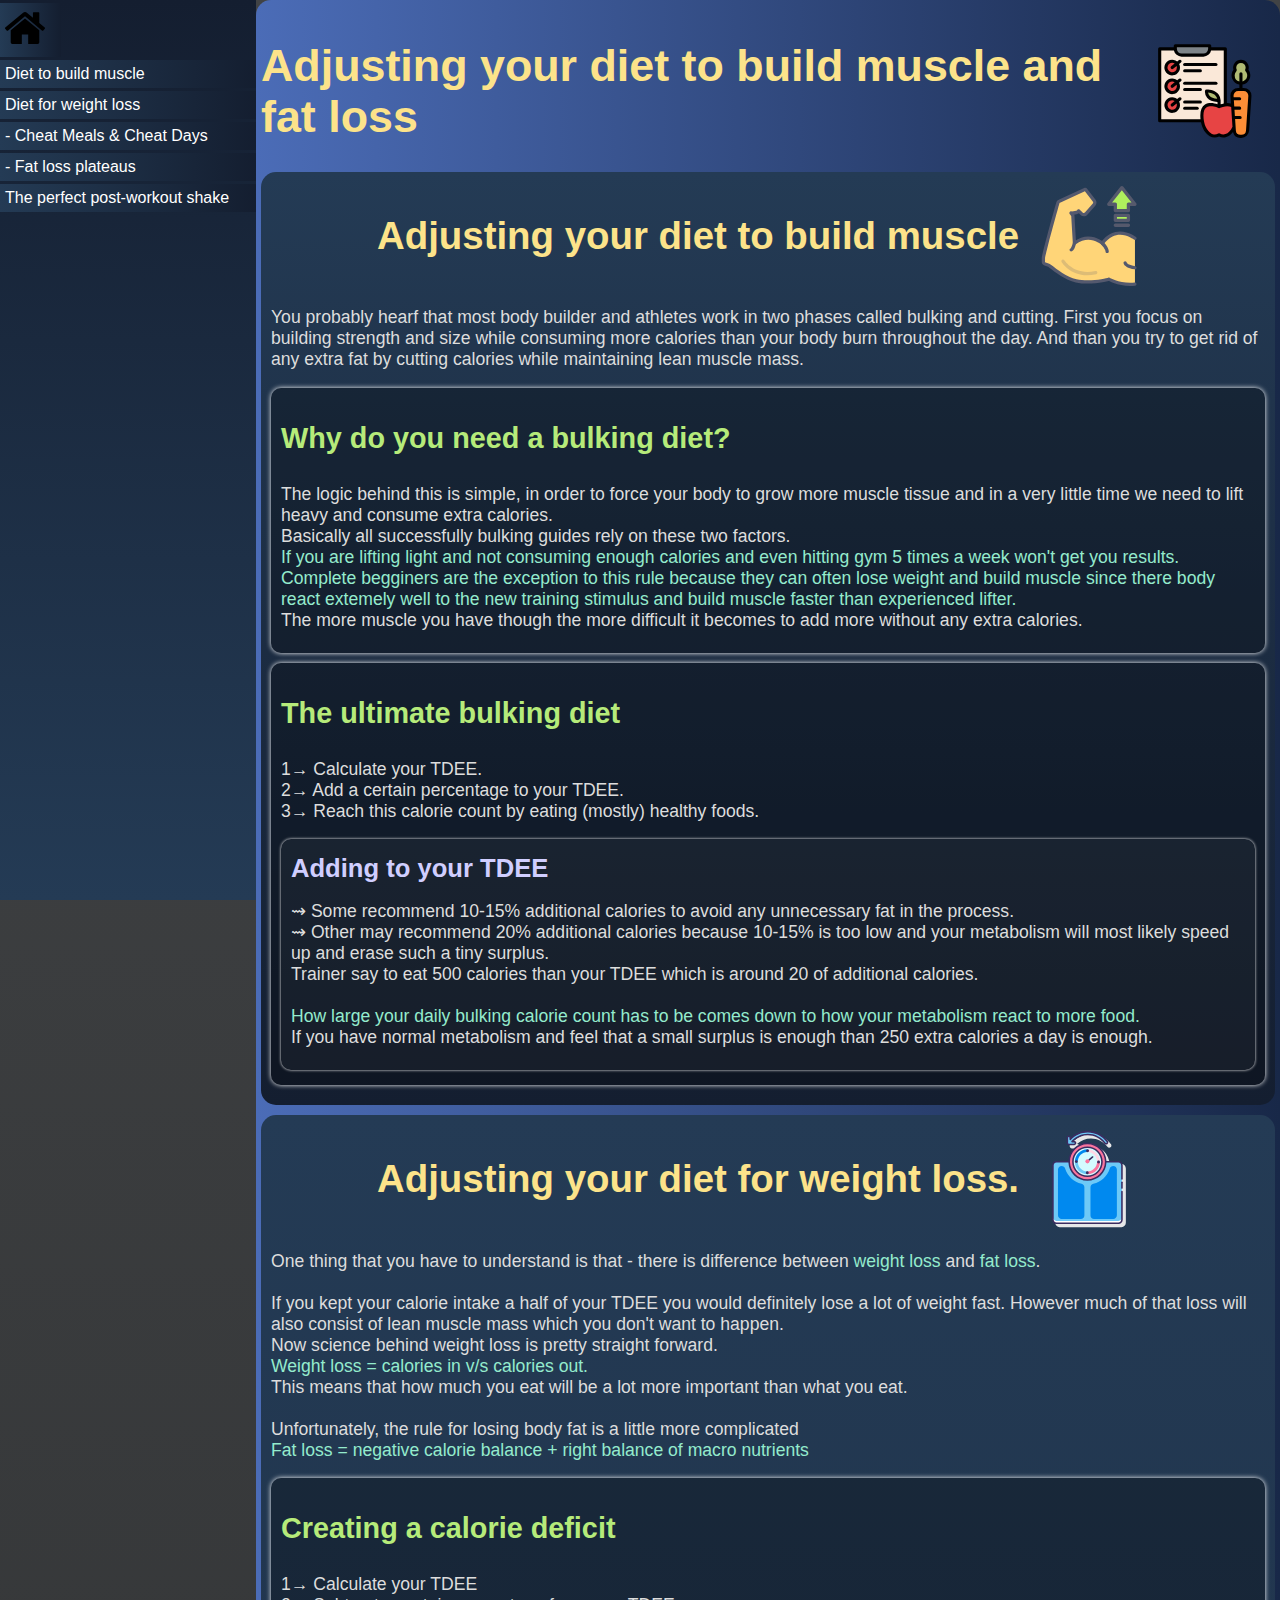
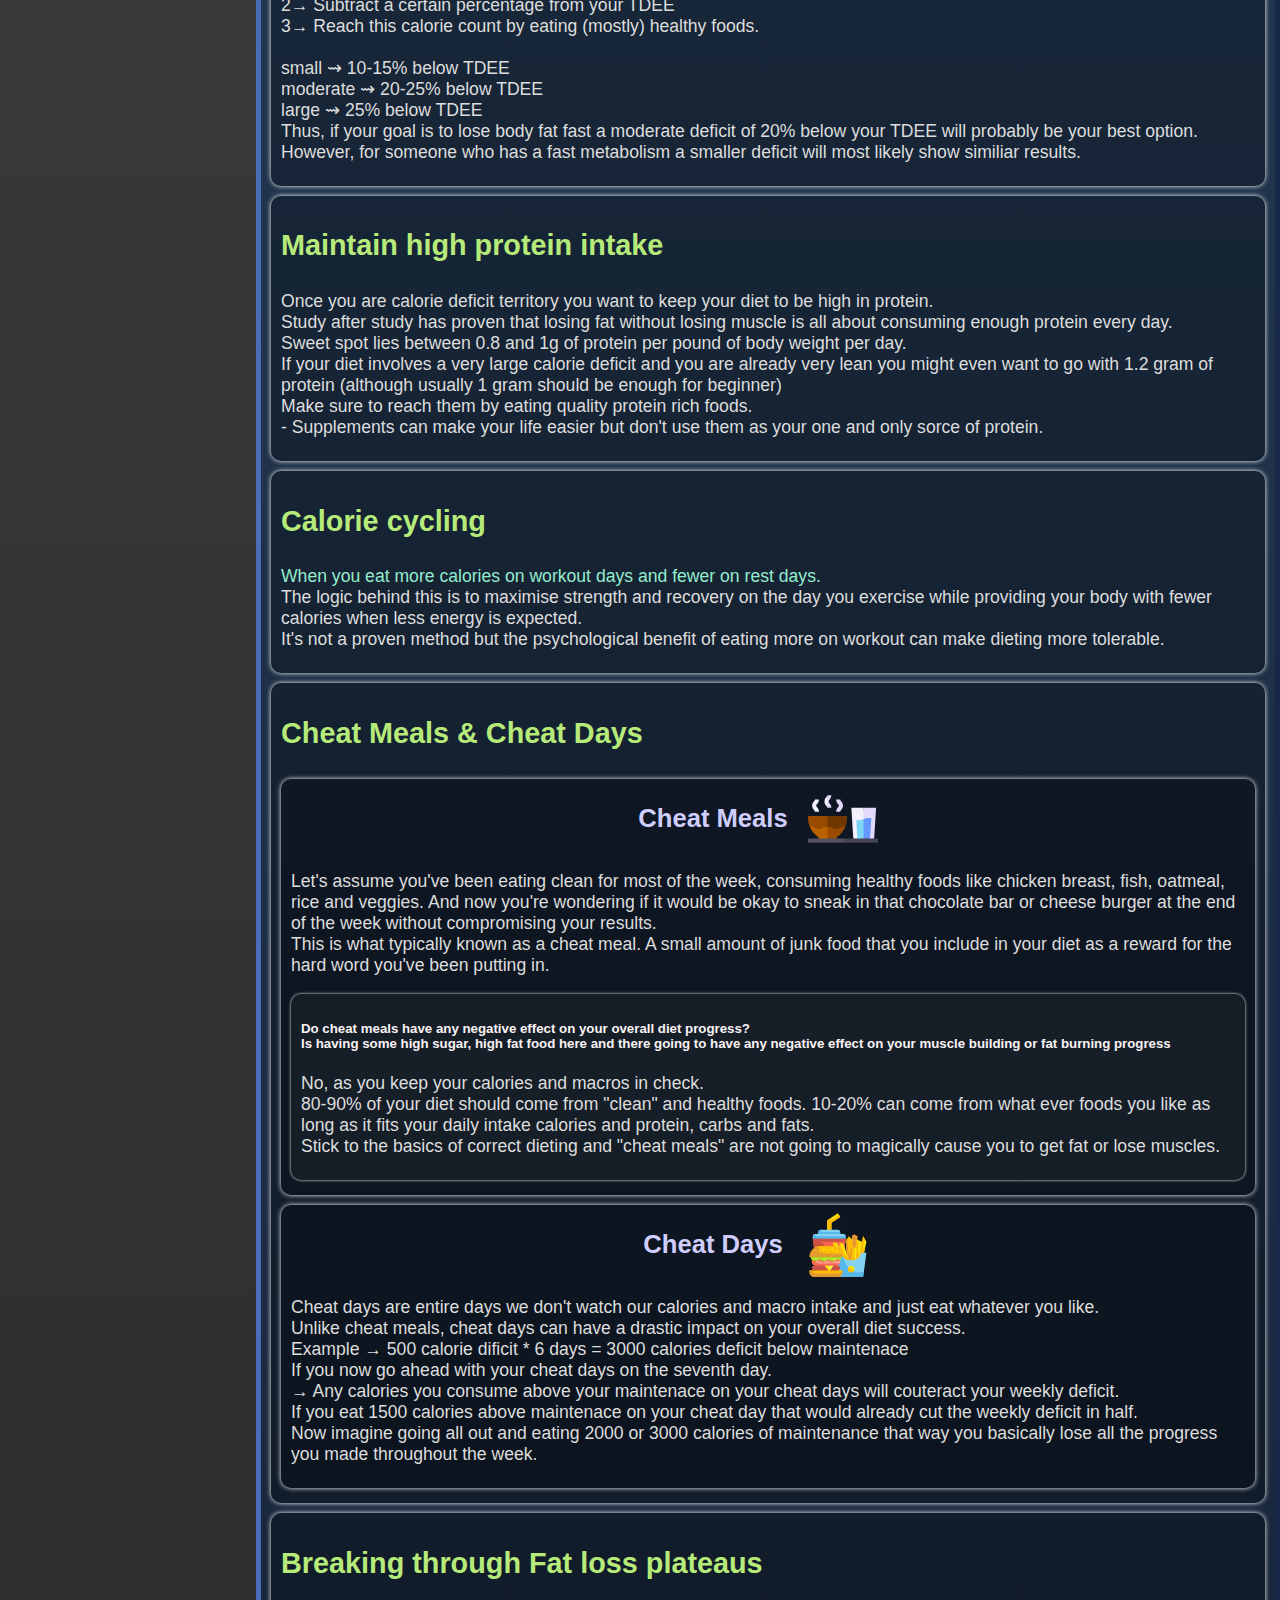
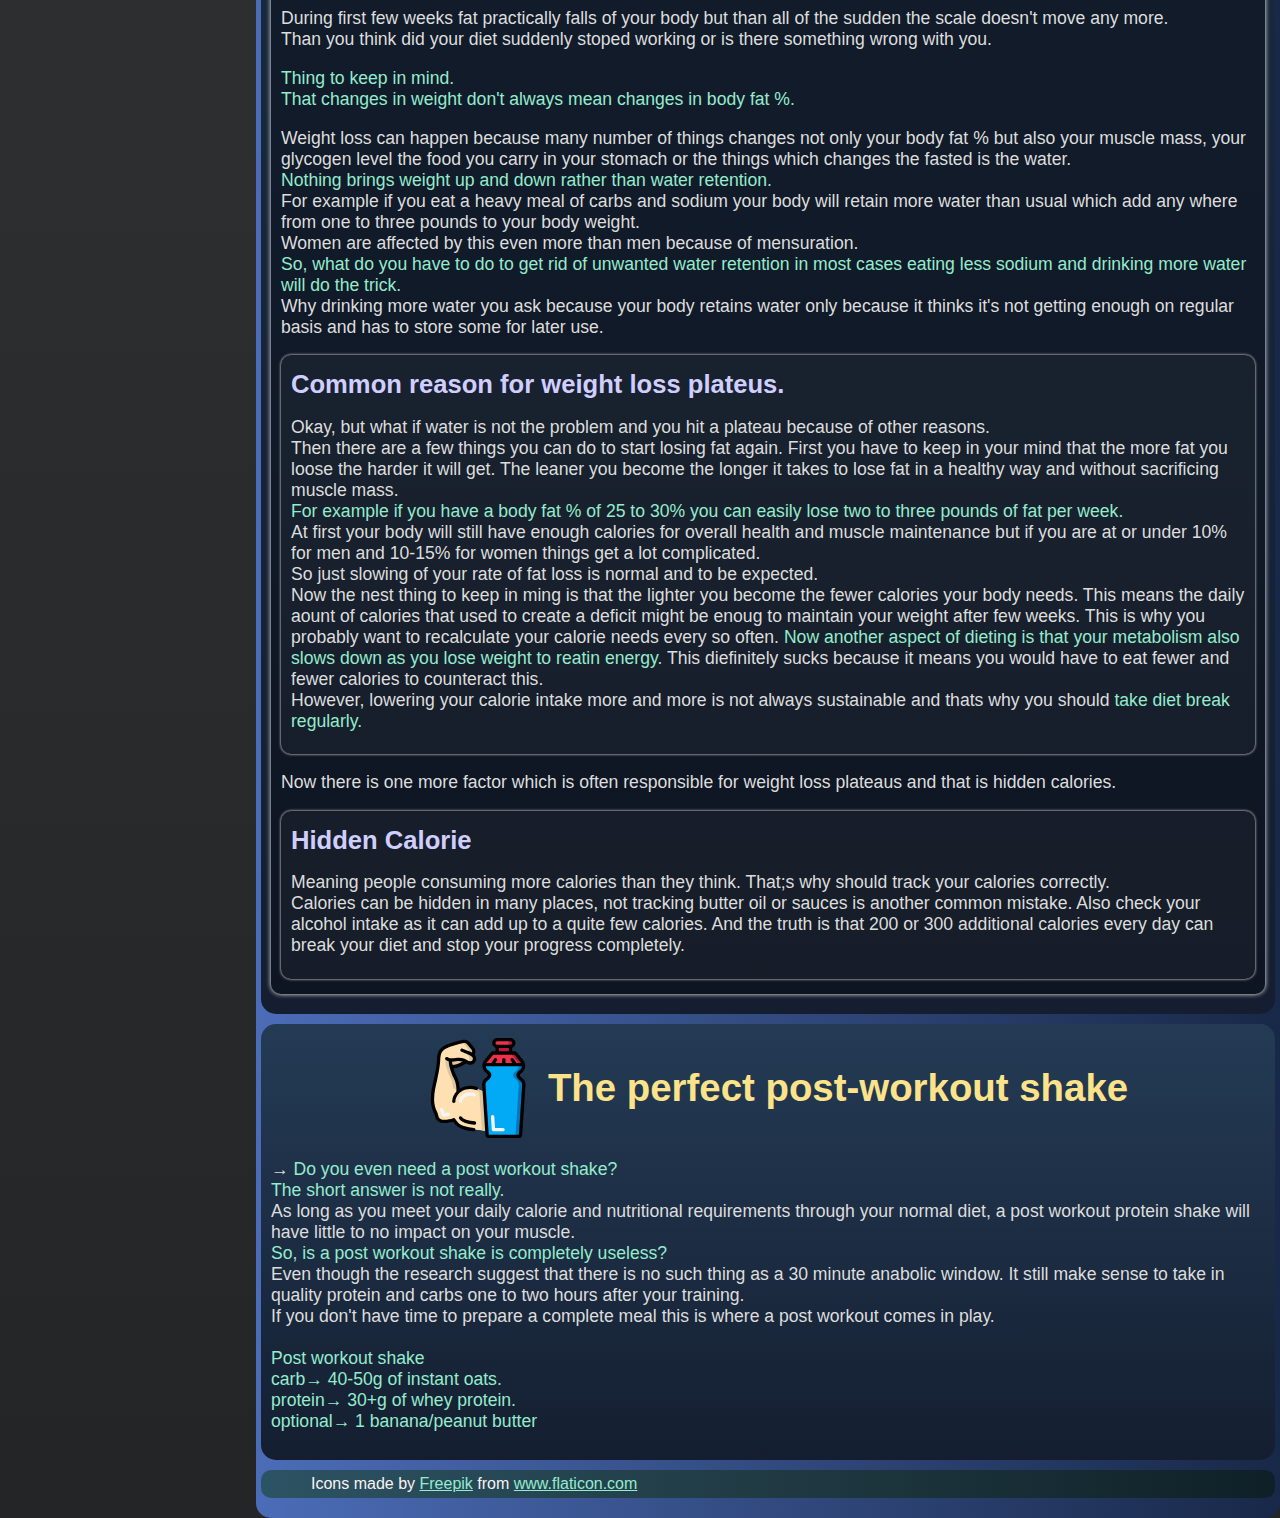
==== component/diet_weightloss_weightgain.html @ d58fdd77 "Add files via upload" ====
<!DOCTYPE html>
<html lang="en">

<head>
    <meta charset="UTF-8">
    <meta http-equiv="X-UA-Compatible" content="IE=edge">
    <meta name="viewport" content="width=device-width, initial-scale=1.0">
    <title>Adjusting your diet to build muscle and fat loss </title>
    <link rel="icon" href="images/diet3.svg" type="image/icon type">
    <link rel="stylesheet" href="style.css">
</head>

<body>
    <nav class="navbar">
        <div onclick="openNav()" class="dmenu">
            <div></div>
            <div></div>
            <div></div>
        </div>
    </nav>
    <div id="mySidenav" class="sidenav">
        <a href="javascript:void(0)" class="close closebtn" onclick="closeNav()">&times;</a>
        <div class="group">
            <a class="home-icon" href="../index.html"><img src="../images/home.svg" alt="home-icon"></a>
        </div>
        <div class="group">
            <div class="box">
                <a href="#buildm">Diet to build muscle</a>
                <a href="#weightl">Diet for weight loss</a>
                <a href="#cheatmd">- Cheat Meals & Cheat Days</a>
                <a href="#fatlp">- Fat loss plateaus</a>
                <a href="#postshake">The perfect post-workout shake</a>
            </div>
        </div>
    </div>
    <section class="back">
        <div id="left">
            <div class="group">
                <a class="home-icon" href="../index.html"><img src="../images/home.svg" alt="home-icon"></a>
            </div>
            <div class="group">
                <div class="box">
                    <a href="#buildm">Diet to build muscle</a>
                    <a href="#weightl">Diet for weight loss</a>
                    <a href="#cheatmd">- Cheat Meals & Cheat Days</a>
                    <a href="#fatlp">- Fat loss plateaus</a>
                    <a href="#postshake">The perfect post-workout shake</a>
                </div>
            </div>
        </div>
        <div id="right">
            <div class="content-box">
                <div class="content-heading">
                    <h1>Adjusting your diet to build muscle and fat loss</h1>
                    <img src="images/diet3.svg" alt="">
                </div>
                <div id="buildm" class="inside-content">
                    <div class="content-heading">
                        <h2>Adjusting your diet to build muscle</h2>
                        <img src="images/muscle.svg" alt="">
                    </div>
                    <p>
                        You probably hearf that most body builder and athletes work in two phases called bulking and cutting. First you focus on building strength and size while consuming more calories than your body burn throughout the day. And than you try to get rid of any
                        extra fat by cutting calories while maintaining lean muscle mass.
                    </p>
                    <div class="dark">
                        <h3>Why do you need a bulking diet?</h3>
                        <p>
                            The logic behind this is simple, in order to force your body to grow more muscle tissue and in a very little time we need to lift heavy and consume extra calories. <br> Basically all successfully bulking guides rely on these
                            two factors. <br> <span class="imp"> If you are lifting light and not consuming enough calories and even hitting gym 5 times a week won't get you results.
                            <br> Complete begginers are the exception to this rule because they can often lose weight and build muscle since there body react extemely well to the new training stimulus and build muscle faster than experienced lifter.</span>
                            <br> The more muscle you have though the more difficult it becomes to add more without any extra calories.
                        </p>
                    </div>
                    <div class="dark">
                        <h3>The ultimate bulking diet</h3>
                        <p>
                            1&rarr; Calculate your TDEE.
                            <br>2&rarr; Add a certain percentage to your TDEE.
                            <br>3&rarr; Reach this calorie count by eating (mostly) healthy foods.
                        </p>
                        <div class="light">
                            <h4>Adding to your TDEE</h4>
                            <p>
                                &zigrarr; Some recommend 10-15% additional calories to avoid any unnecessary fat in the process.
                                <br>&zigrarr; Other may recommend 20% additional calories because 10-15% is too low and your metabolism will most likely speed up and erase such a tiny surplus.
                                <br> Trainer say to eat 500 calories than your TDEE which is around 20 of additional calories.
                                <br>
                                <br><span class="imp">How large your daily bulking calorie count has to be comes down to how your metabolism react to more food.</span>
                                <br>If you have normal metabolism and feel that a small surplus is enough than 250 extra calories a day is enough.
                            </p>
                        </div>
                    </div>
                </div>
                <div id="weightl" class="inside-content">
                    <div class="content-heading">
                        <h2>Adjusting your diet for weight loss.</h2>
                        <img src="images/weight-loss.svg" alt="">
                    </div>
                    <p>
                        One thing that you have to understand is that - there is difference between <span class="imp">weight loss</span> and <span class="imp">fat loss</span>.
                        <br>
                        <br> If you kept your calorie intake a half of your TDEE you would definitely lose a lot of weight fast. However much of that loss will also consist of lean muscle mass which you don't want to happen.
                        <br>Now science behind weight loss is pretty straight forward.
                        <br><span class="imp">Weight loss = calories in v/s calories out.</span>
                        <br>This means that how much you eat will be a lot more important than what you eat.
                        <br>
                        <br> Unfortunately, the rule for losing body fat is a little more complicated
                        <br><span class="imp">Fat loss = negative calorie balance + right balance of macro nutrients</span>
                    </p>
                    <div class="dark">
                        <h3>Creating a calorie deficit</h3>
                        <p>
                            1&rarr; Calculate your TDEE
                            <br>2&rarr; Subtract a certain percentage from your TDEE
                            <br>3&rarr; Reach this calorie count by eating (mostly) healthy foods.
                            <br>
                            <br> small &zigrarr; 10-15% below TDEE
                            <br>moderate &zigrarr; 20-25% below TDEE
                            <br>large &zigrarr; 25% below TDEE
                            <br> Thus, if your goal is to lose body fat fast a moderate deficit of 20% below your TDEE will probably be your best option.
                            <br>However, for someone who has a fast metabolism a smaller deficit will most likely show similiar results.
                        </p>
                    </div>
                    <div class="dark">
                        <h3>Maintain high protein intake</h3>
                        <p>
                            Once you are calorie deficit territory you want to keep your diet to be high in protein. <br> Study after study has proven that losing fat without losing muscle is all about consuming enough protein every day.
                            <br> Sweet spot lies between 0.8 and 1g of protein per pound of body weight per day.
                            <br>If your diet involves a very large calorie deficit and you are already very lean you might even want to go with 1.2 gram of protein (although usually 1 gram should be enough for beginner)
                            <br>Make sure to reach them by eating quality protein rich foods.
                            <br>- Supplements can make your life easier but don't use them as your one and only sorce of protein.
                        </p>
                    </div>
                    <div class="dark">
                        <h3>Calorie cycling</h3>
                        <p>
                            <span class="imp">When you eat more calories on workout days and fewer on rest days.</span>
                            <br>The logic behind this is to maximise strength and recovery on the day you exercise while providing your body with fewer calories when less energy is expected.
                            <br>It's not a proven method but the psychological benefit of eating more on workout can make dieting more tolerable.
                        </p>
                    </div>

                    <div id="cheatmd" class="dark">
                        <h3>Cheat Meals & Cheat Days</h3>
                        <div class="dark">
                            <div class="content-heading">
                                <h4>Cheat Meals</h4>
                                <img src="images/cheat-meal.svg" alt="">
                            </div>
                            <p>
                                Let's assume you've been eating clean for most of the week, consuming healthy foods like chicken breast, fish, oatmeal, rice and veggies. And now you're wondering if it would be okay to sneak in that chocolate bar or cheese burger at the end of the week
                                without compromising your results.
                                <br>This is what typically known as a cheat meal. A small amount of junk food that you include in your diet as a reward for the hard word you've been putting in.
                            </p>
                            <div class="light">
                                <h5>Do cheat meals have any negative effect on your overall diet progress?
                                    <br> Is having some high sugar, high fat food here and there going to have any negative effect on your muscle building or fat burning progress
                                </h5>
                                <p>No, as you keep your calories and macros in check.
                                    <br>80-90% of your diet should come from "clean" and healthy foods. 10-20% can come from what ever foods you like as long as it fits your daily intake calories and protein, carbs and fats.
                                    <br>Stick to the basics of correct dieting and "cheat meals" are not going to magically cause you to get fat or lose muscles.
                                </p>
                            </div>
                        </div>
                        <div class="dark">
                            <div class="content-heading">
                                <h4>Cheat Days</h4>
                                <img src="images/fast-food.svg" alt="">
                            </div>
                            <p>
                                Cheat days are entire days we don't watch our calories and macro intake and just eat whatever you like.
                                <br>Unlike cheat meals, cheat days can have a drastic impact on your overall diet success.
                                <br>Example &rarr; 500 calorie dificit * 6 days = 3000 calories deficit below maintenace
                                <br>If you now go ahead with your cheat days on the seventh day.
                                <br>&rarr; Any calories you consume above your maintenace on your cheat days will couteract your weekly deficit.
                                <br>If you eat 1500 calories above maintenace on your cheat day that would already cut the weekly deficit in half.
                                <br>Now imagine going all out and eating 2000 or 3000 calories of maintenance that way you basically lose all the progress you made throughout the week.
                            </p>
                        </div>
                    </div>
                    <div id="fatlp" class="dark">
                        <h3>Breaking through Fat loss plateaus</h3>
                        <p>
                            During first few weeks fat practically falls of your body but than all of the sudden the scale doesn't move any more.
                            <br>Than you think did your diet suddenly stoped working or is there something wrong with you.
                        </p>
                        <p class="imp">
                            Thing to keep in mind.
                            <br> That changes in weight don't always mean changes in body fat %.
                        </p>
                        <p>
                            Weight loss can happen because many number of things changes not only your body fat % but also your muscle mass, your glycogen level the food you carry in your stomach or the things which changes the fasted is the water.
                            <br><span class="imp">Nothing brings weight up and down rather than water retention.</span>
                            <br>For example if you eat a heavy meal of carbs and sodium your body will retain more water than usual which add any where from one to three pounds to your body weight.
                            <br>Women are affected by this even more than men because of mensuration.
                            <br><span class="imp">So, what do you have to do to get rid of unwanted water retention in most cases eating less sodium and drinking more water will do the trick.</span>
                            <br>Why drinking more water you ask because your body retains water only because it thinks it's not getting enough on regular basis and has to store some for later use.
                        </p>
                        <div class="light">
                            <h4>Common reason for weight loss plateus.</h4>
                            <p>
                                Okay, but what if water is not the problem and you hit a plateau because of other reasons.
                                <br>Then there are a few things you can do to start losing fat again. First you have to keep in your mind that the more fat you loose the harder it will get. The leaner you become the longer it takes to lose fat in a healthy
                                way and without sacrificing muscle mass.
                                <br><span class="imp">For example if you have a body fat % of 25 to 30% you can easily lose two to three pounds of fat per week.</span>
                                <br>At first your body will still have enough calories for overall health and muscle maintenance but if you are at or under 10% for men and 10-15% for women things get a lot complicated.
                                <br>So just slowing of your rate of fat loss is normal and to be expected.
                                <br>Now the nest thing to keep in ming is that the lighter you become the fewer calories your body needs. This means the daily aount of calories that used to create a deficit might be enoug to maintain your weight after
                                few weeks. This is why you probably want to recalculate your calorie needs every so often.
                                <span class="imp">Now another aspect of dieting is that your metabolism also slows down as you lose weight to reatin energy.</span> This diefinitely sucks because it means you would have to eat fewer and fewer calories
                                to counteract this.
                                <br>However, lowering your calorie intake more and more is not always sustainable and thats why you should <span class="imp">take diet break regularly.</span>
                            </p>
                        </div>
                        <p>
                            Now there is one more factor which is often responsible for weight loss plateaus and that is hidden calories.
                        </p>
                        <div class="light">
                            <h4>Hidden Calorie</h4>
                            <p>
                                Meaning people consuming more calories than they think. That;s why should track your calories correctly.
                                <br>Calories can be hidden in many places, not tracking butter oil or sauces is another common mistake. Also check your alcohol intake as it can add up to a quite few calories. And the truth is that 200 or 300 additional
                                calories every day can break your diet and stop your progress completely.
                            </p>
                        </div>
                    </div>
                </div>
                <div id="postshake" class="inside-content">
                    <div class="content-heading">
                        <img src="images/protein-shake.svg" alt="">
                        <h2>The perfect post-workout shake</h2>
                    </div>
                    <p>
                        &rarr; <span class="imp">Do you even need a post workout shake?</span>
                        <br><span class="imp">The short answer is not really.</span>
                        <br>As long as you meet your daily calorie and nutritional requirements through your normal diet, a post workout protein shake will have little to no impact on your muscle.
                        <br><span class="imp">So, is a post workout shake is completely useless?</span>
                        <br>Even though the research suggest that there is no such thing as a 30 minute anabolic window. It still make sense to take in quality protein and carbs one to two hours after your training.
                        <br>If you don't have time to prepare a complete meal this is where a post workout comes in play.
                        <br><br> <span class="imp">
                            Post workout shake
                            <br>carb&rarr; 40-50g of instant oats.
                            <br>protein&rarr; 30+g of whey protein.
                            <br>optional&rarr; 1 banana/peanut butter
                            </span>
                    </p>
                </div>
                <div class="foot">
                    <div>Icons made by <a href="https://www.freepik.com" title="Freepik">Freepik</a> from <a href="https://www.flaticon.com/" title="Flaticon">www.flaticon.com</a></div>
                </div>
            </div>
        </div>
    </section>

    <script src="../script.js"></script>
</body>

</html>
---- component/style.css ----
body {
    margin: 0;
    padding: 0;
    font-family: "Lato", sans-serif;
}

.back {
    background: #232526;
    /* fallback for old browsers */
    background: -webkit-linear-gradient(to bottom, #414345, #232526);
    /* Chrome 10-25, Safari 5.1-6 */
    background: linear-gradient(to bottom, #414345, #232526);
    /* W3C, IE 10+/ Edge, Firefox 16+, Chrome 26+, Opera 12+, Safari 7+ */
    display: flex;
}

.navbar {
    height: 40px;
    background-color: rgba(255, 255, 255, 0.384);
    position: fixed;
    width: 100%;
    top: 0;
    left: 0;
    display: none;
}

.dmenu {
    margin: auto 5px;
    display: inline-block;
}

.dmenu div {
    width: 35px;
    height: 5px;
    background-color: black;
    margin: 6px 0;
}

.sidenav {
    height: 100%;
    width: 0;
    position: fixed;
    z-index: 1;
    top: 0;
    left: 0;
    background: #141E30;
    /* fallback for old browsers */
    background: -webkit-linear-gradient(to top, #243B55, #141E30);
    /* Chrome 10-25, Safari 5.1-6 */
    background: linear-gradient(to top, #243B55, #141E30);
    /* W3C, IE 10+/ Edge, Firefox 16+, Chrome 26+, Opera 12+, Safari 7+ */
    overflow-x: hidden;
    transition: 0.5s;
    padding-top: 60px;
}

.sidenav a {
    transition: 0.3s;
}

.sidenav .close {
    padding: 8px 8px 8px 32px;
    text-decoration: none;
    font-size: 25px;
    color: #818181;
    /* display: none; */
    transition: 0.3s;
}

.sidenav .close:hover {
    color: #f1f1f1;
}

.sidenav .closebtn {
    position: absolute;
    top: 0;
    right: 25px;
    font-size: 36px;
    margin-left: 50px;
}

@media screen and (max-height: 450px) {
    .sidenav {
        padding-top: 15px;
    }
    .sidenav a {
        font-size: 18px;
    }
}


/* side bar links */

.group a {
    display: block;
    text-decoration: none;
    color: white;
    /* width: 100%; */
    padding: 5px;
    margin: 3px 0;
    transition: 0.3s;
    background: #141E30;
    /* fallback for old browsers */
    background: -webkit-linear-gradient(to right, #243B55, #141E30);
    /* Chrome 10-25, Safari 5.1-6 */
    background: linear-gradient(to right, #243B55, #141E30);
    /* W3C, IE 10+/ Edge, Firefox 16+, Chrome 26+, Opera 12+, Safari 7+ */
}

.group a:hover {
    background: #2b5876;
    /* fallback for old browsers */
    background: -webkit-linear-gradient(to right, #4e4376, #2b5876);
    /* Chrome 10-25, Safari 5.1-6 */
    background: linear-gradient(to right, #4e4376, #2b5876);
    /* W3C, IE 10+/ Edge, Firefox 16+, Chrome 26+, Opera 12+, Safari 7+ */
}


/* #MAIN */

#left {
    width: 20%;
    position: fixed;
    /* z-index: 1; */
    top: 0;
    left: 0;
    height: 100vh;
    background: #141E30;
    /* fallback for old browsers */
    background: -webkit-linear-gradient(to top, #243B55, #141E30);
    /* Chrome 10-25, Safari 5.1-6 */
    background: linear-gradient(to top, #243B55, #141E30);
    /* W3C, IE 10+/ Edge, Firefox 16+, Chrome 26+, Opera 12+, Safari 7+ */
}

#right {
    transition: margin-left .5s;
    /* padding: 16px; */
    width: 80%;
    margin-left: auto;
    color: #f9f3f3;
}

h1 {
    font-size: 2.8rem;
    /* text-align: center; */
    color: #fce38a;
    margin: 20px 0;
}

h2 {
    font-size: 2.4rem;
    /* text-align: center; */
    color: #fce38a;
    /* margin: 10px 0; */
}

h3 {
    font-size: 1.8rem;
    color: #b6eb7a;
    /* margin: 10px 0; */
}

h4 {
    font-size: 1.6rem;
    color: #d0ceff;
    margin: 10px 0;
}

.imp {
    color: #94ebcd;
}

p {
    font-size: 1.1rem;
    color: #dddddd;
}

a.home-icon {
    width: 20%;
}

.home-icon img {
    height: 40px;
}

.content-box {
    /* background-color: #00000018; */
    background: #4b6cb7;
    /* fallback for old browsers */
    background: -webkit-linear-gradient(to left, #182848, #4b6cb7);
    /* Chrome 10-25, Safari 5.1-6 */
    background: linear-gradient(to left, #182848, #4b6cb7);
    /* W3C, IE 10+/ Edge, Firefox 16+, Chrome 26+, Opera 12+, Safari 7+ */
    padding: 20px 5px;
    border-radius: 15px;
}

.inside-content {
    /* background-color: rgba(0, 0, 0, 0.247); */
    background: #141E30;
    /* fallback for old browsers */
    background: -webkit-linear-gradient(to bottom, #243B55, #141E30);
    /* Chrome 10-25, Safari 5.1-6 */
    background: linear-gradient(to bottom, #243B55, #141E30);
    /* W3C, IE 10+/ Edge, Firefox 16+, Chrome 26+, Opera 12+, Safari 7+ */
    padding: 10px;
    margin: 10px 0;
    border-radius: 15px;
}

.dark {
    border-radius: 10px;
    padding: 5px 10px;
    margin: 10px 0;
    background-color: rgba(0, 0, 0, 0.288);
    box-shadow: 0px 0px 5px white;
}

.light {
    border-radius: 10px;
    padding: 5px 10px;
    margin: 10px 0;
    background-color: rgba(255, 255, 255, 0.035);
    box-shadow: 0px 0px 3px white;
}


/* content heading */

.content-heading {
    display: flex;
    justify-content: center;
    align-items: center;
}

.content-heading img {
    height: 100px;
    margin: 0 20px;
}

.dark>.content-heading img {
    height: 70px;
}

.light>.content-heading img {
    height: 65px;
}


/* table */

.fatcomp {
    border: 2px solid white;
    width: 75%;
    margin: 0 auto;
}

.fatcomp tr {
    border: 1px solid white;
}

.fatcomp td {
    text-align: center;
}


/* sources */

.source-container {
    display: flex;
    flex-wrap: wrap;
    justify-content: center;
}

.sources {
    margin: 0 13px 10px 0;
    display: flex;
    flex-direction: column;
    align-items: center;
}

.sources h4 {
    font-size: 1.3rem;
}

.sources p {
    font-size: 1rem;
}

.sources img {
    height: 50px;
    margin: 0 5px;
}

.persource {
    display: flex;
    align-items: center;
    margin: 8px 0;
}


/* footer */

.foot {
    background: #0F2027;
    /* fallback for old browsers */
    background: -webkit-linear-gradient(to right, #2C5364, #203A43, #0F2027);
    /* Chrome 10-25, Safari 5.1-6 */
    background: linear-gradient(to right, #2C5364, #203A43, #0F2027);
    /* W3C, IE 10+/ Edge, Firefox 16+, Chrome 26+, Opera 12+, Safari 7+ */
    border-radius: 10px;
    padding: 5px 50px;
}

.foot a {
    color: #94ebcd;
}

@media (max-width:768px) {
    #left {
        display: none;
    }
    #right {
        width: 100%;
        /* margin-left: auto; */
    }
    .navbar {
        display: block;
    }
    .group a {
        font-size: 16px;
    }
    .foot {
        padding: 0 10px;
    }
    h1 {
        font-size: 2rem;
    }
    h2 {
        font-size: 1.8rem;
    }
    h3 {
        font-size: 1.4rem;
    }
    h4 {
        font-size: 1.3rem;
    }
    p,
    li {
        font-size: 1.1rem;
    }
    .content-heading img {
        height: 85px;
        margin: 0 10px;
    }
    .dark>.content-heading img {
        height: 65px;
    }
    .light>.content-heading img {
        height: 55px;
    }
}

@media (max-width:425px) {
    .group a {
        font-size: 16px;
    }
    h1 {
        font-size: 1.6rem;
    }
    h2 {
        font-size: 1.4rem;
    }
    h3 {
        font-size: 1.3rem;
    }
    h4 {
        font-size: 1.2rem;
    }
    p,
    li {
        font-size: 1rem;
    }
    .content-heading img {
        height: 75px;
        margin: 0 10px;
    }
    .dark>.content-heading img {
        height: 55px;
    }
    .light>.content-heading img {
        height: 45px;
    }
}
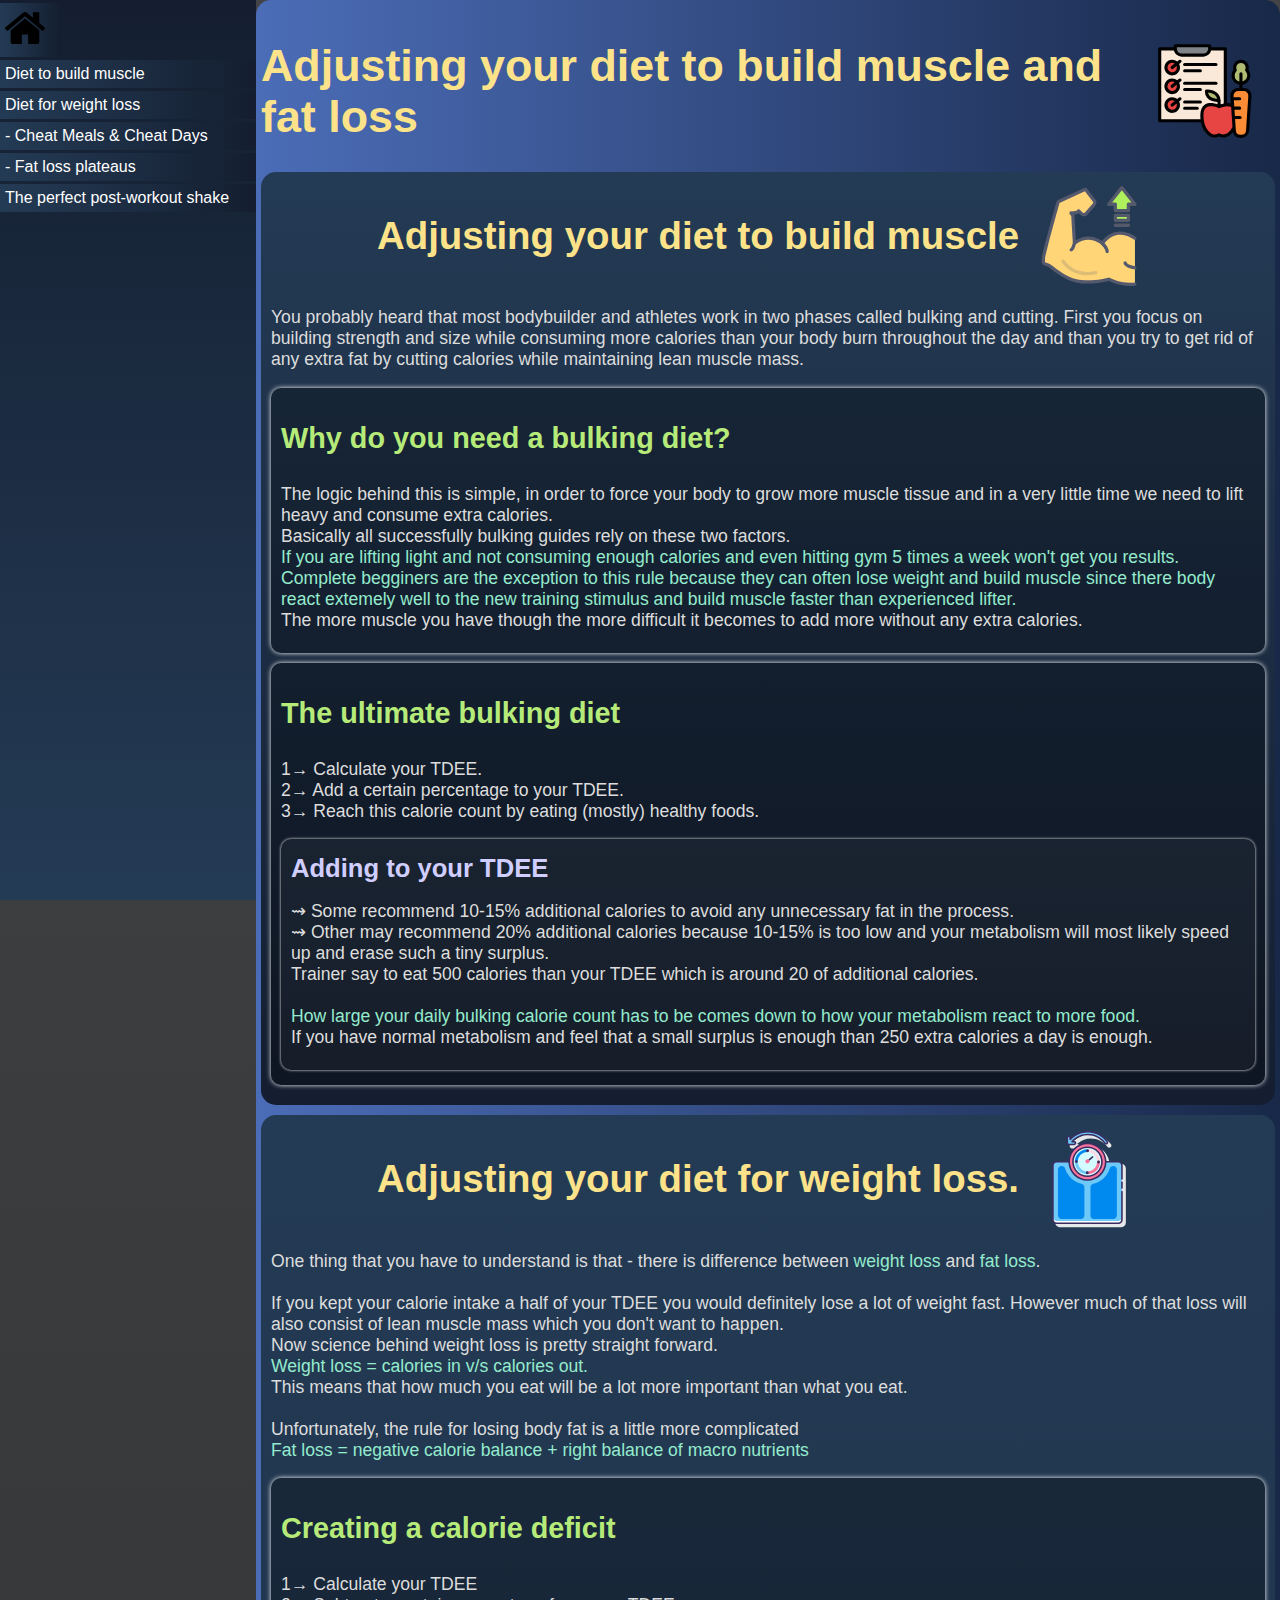
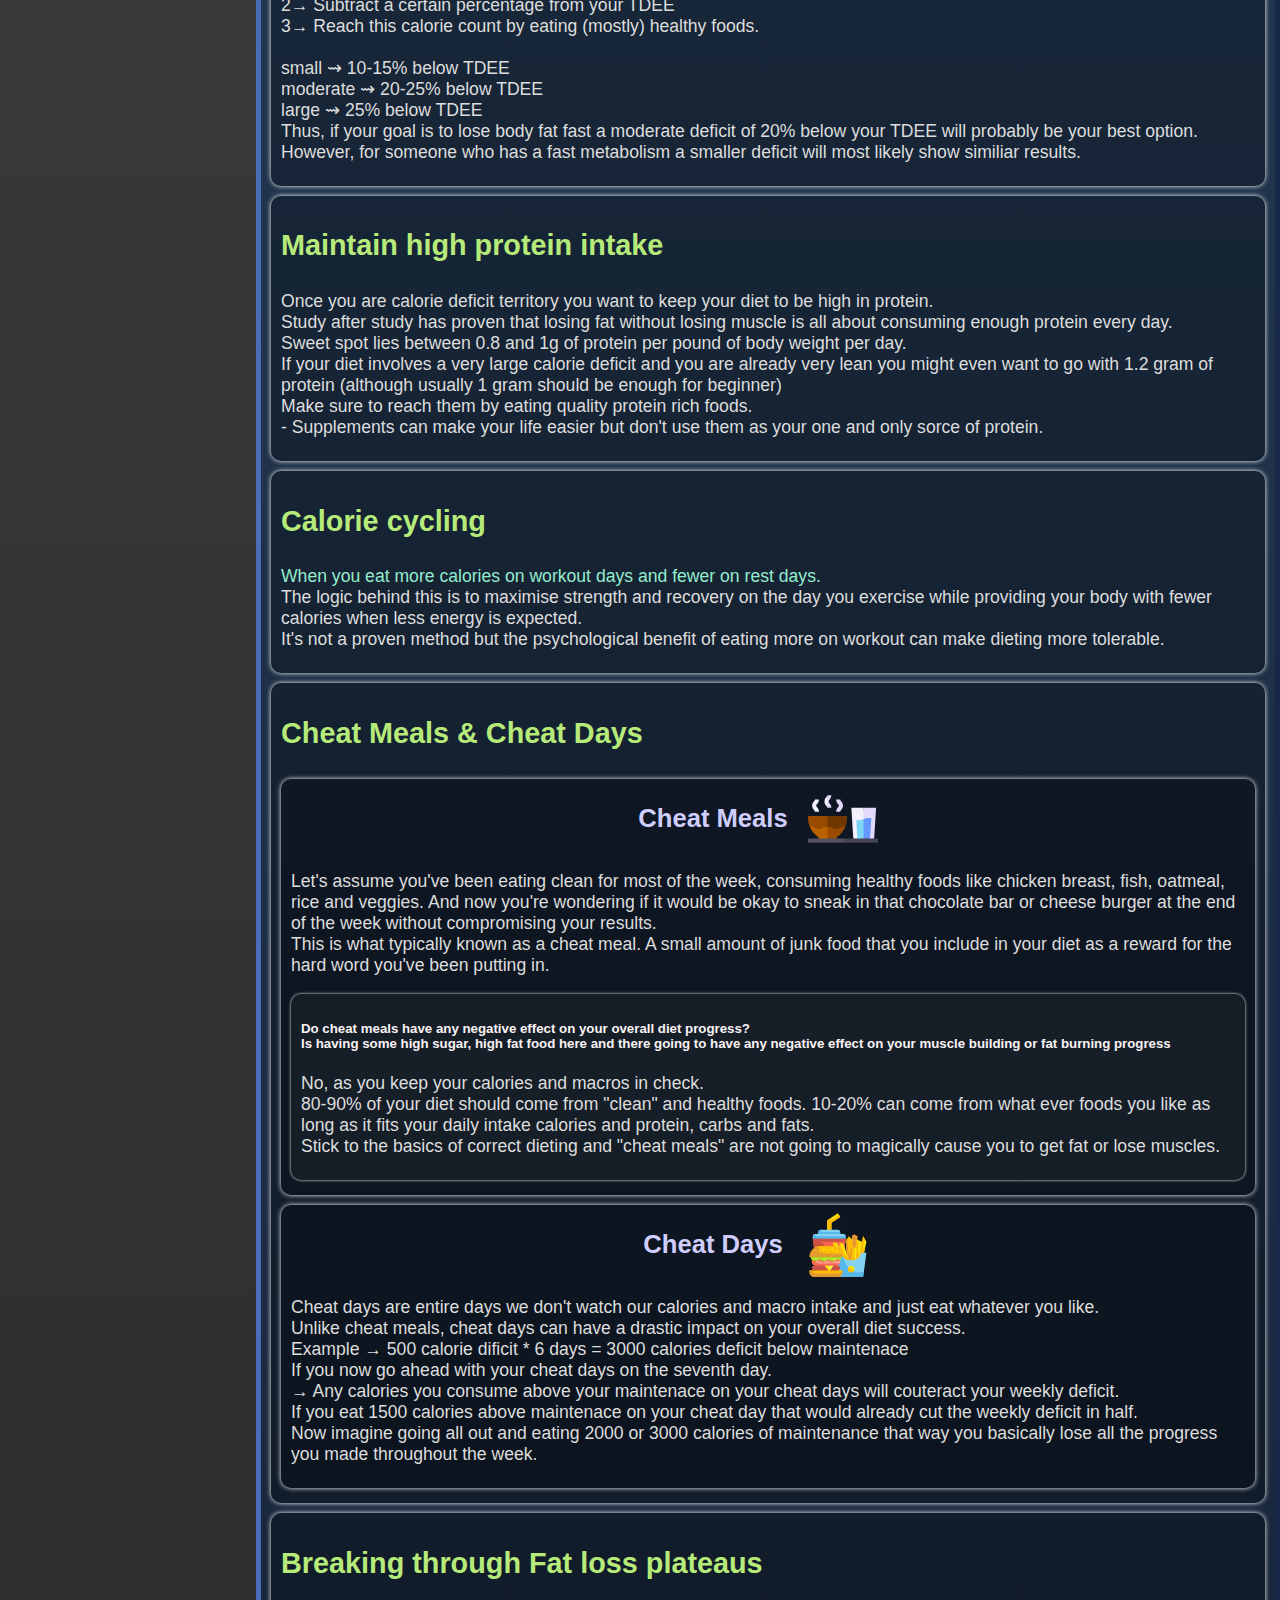
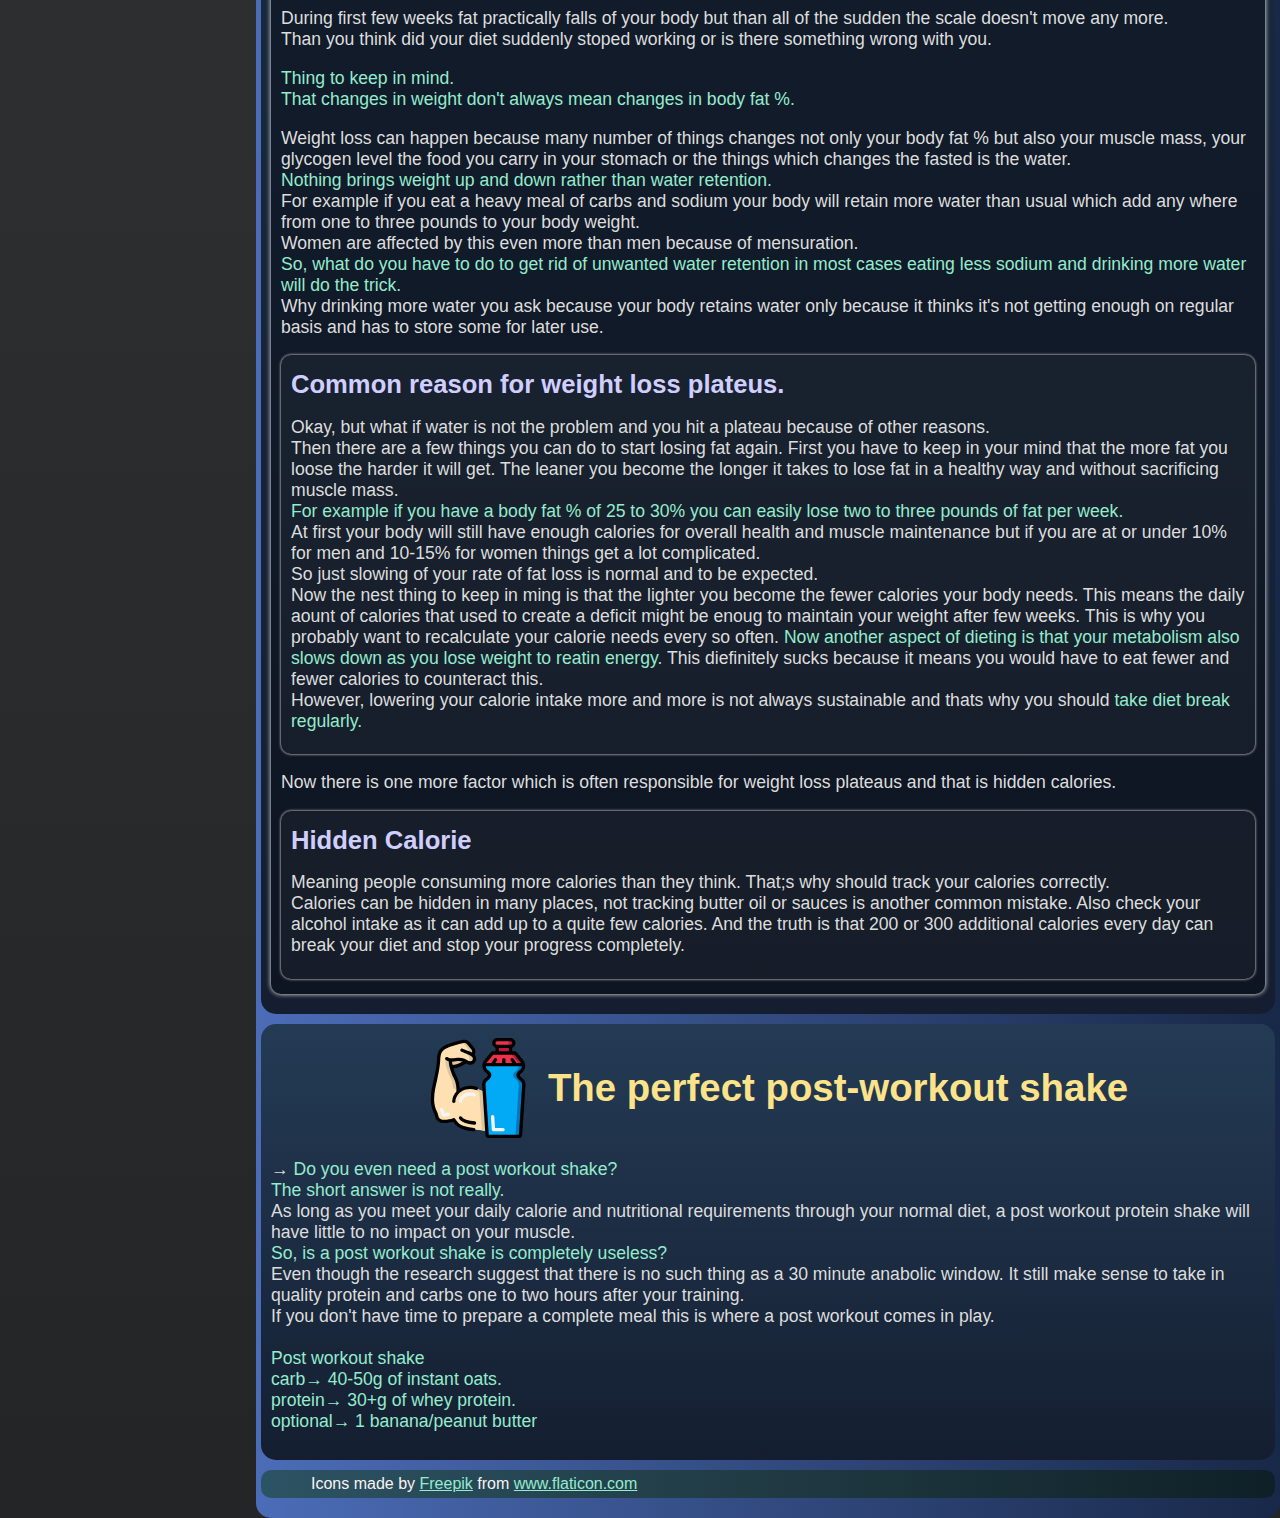
==== commit a61e6097: "Update diet_weightloss_weightgain.html" ====
--- a/component/diet_weightloss_weightgain.html
+++ b/component/diet_weightloss_weightgain.html
@@ -60,7 +60,7 @@
                         <img src="images/muscle.svg" alt="">
                     </div>
                     <p>
-                        You probably hearf that most body builder and athletes work in two phases called bulking and cutting. First you focus on building strength and size while consuming more calories than your body burn throughout the day. And than you try to get rid of any
+                        You probably heard that most bodybuilder and athletes work in two phases called bulking and cutting. First you focus on building strength and size while consuming more calories than your body burn throughout the day and than you try to get rid of any
                         extra fat by cutting calories while maintaining lean muscle mass.
                     </p>
                     <div class="dark">
@@ -256,4 +256,4 @@
     <script src="../script.js"></script>
 </body>
 
-</html>+</html>
